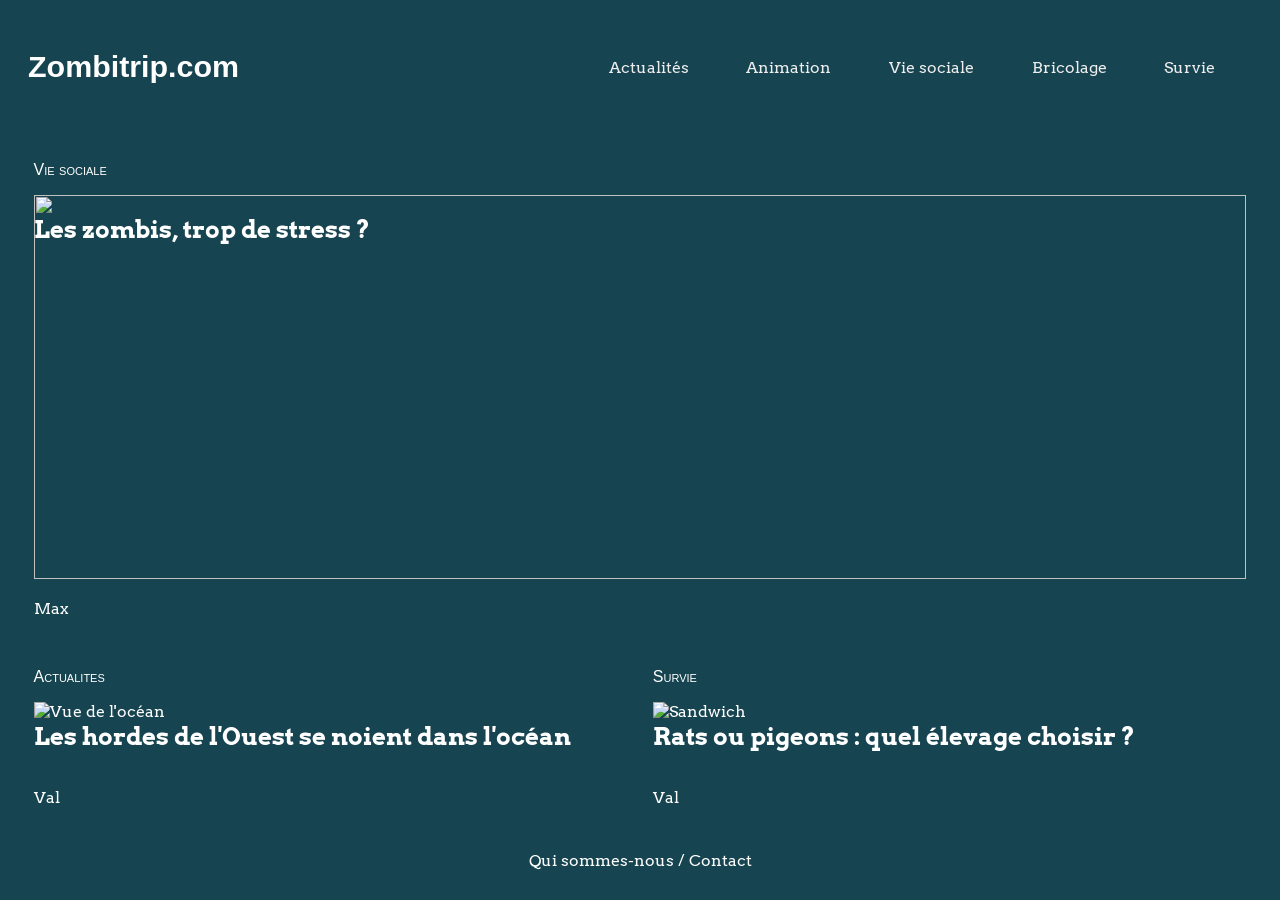
==== index.html @ 49b4bd7b "Add new article's card to accueil" ====
<!DOCTYPE html>
<html lang="en">
  <head>
    <meta charset="UTF-8">
    <meta name="viewport" content="width=device-width, initial-scale=1.0">
    <title>Zombitrip</title>
    <meta name="author" content="Miguel, Clovis, Valérie, Maxime">
    <link href="https://gauzy.fr/css/_reset.css" rel="stylesheet">
    <link href="https://fonts.googleapis.com/css2?family=Arvo&display=swap" rel="stylesheet">
    <link href="https://gauzy.fr/fonts/Adler.css" rel="stylesheet">
    <link rel="stylesheet" href ="./main.css">
  </head>
<body>

<header>
  <h1><a href="/" title="Retour à la page d'accueil" ><span>Zombitrip.com</span></a></h1>

  <nav class="navbar">
    <input id="menu-toggle" class="menu-toggle" type="checkbox" />
    <label for="menu-toggle">
      <span class="icon-menu"><img src='https://gauzy.fr/osburger.svg' height='40' width='40'/></span>
      <span class="icon-cross"><img src='https://gauzy.fr/osburger.svg' height='40' width='40'/></span>
    </label>
    <ul>
      <li>
        <a href="/actualites.html" title="Actualités">Actualités</a>
      </li>
      <li>
        <a href="/animation.html" title="Animation">Animation</a>
      </li>
      <li>
        <a href="/vie-sociale.html" title="Vie sociale">Vie sociale</a>
      </li>
      <li>
        <a href="/bricolage.html" title="Bricolage">Bricolage</a>
      </li>
      <li>
        <a href="/survie.html" title="Survie">Survie</a>
      </li>
    </ul>
  </nav>
</header>



<section id="actualites">

  <article class="card">
    <h2>
      <a href="les-zombis-trop-de-stress.html">
        Les zombis, trop de stress ?
      </a>
    </h2>
    <h3 class="chapo">
      Depuis le cataclysme zombi, le monde peine à se reconstruire. Il faut apprendre à vivre avec les zombies qui partagent notre quotidien. Dans ce chaos ambiant, certains tentent de trouver un équilibre.<br>
      Aujourd'hui nous allons à la rencontre de <em>Benoît Pubert</em> professeur de Yoga pour zombie. 
    </h3>
    <p class="categorie">
      <a href="/vie-sociale.html">
        Vie sociale
      </a>
    </p>
    <p class="date-created">
      <a href="les-zombis-trop-de-stress.html">
        <time datetime="2052-10-07T13:55:05.134Z">
          6 octobre 2020
        </time>
      </a>
    </p>
    <p class="author-name">
      Max
    </p>
    <picture>
      <img src="#" alt="" title="" />
    </picture>
  </article>

  <article class="card">
    <h2>
      <a href="/les-hordes-de-louest-se-noient-dans-locean.html" title="">
        Les hordes de l'Ouest se noient dans l'océan
      </a>
    </h2>
    <h3 class="chapo">
      Le bruit des vagues aidant, les Bretons seront bientôt débarassés d'une autre vague... celle des zombies.
    </h3>
    <p class="categorie">
      <a href="/actualites.html">
        Actualites
      </a>
    </p>
    <p class="date-created">
      <a href="/les-hordes-de-louest-se-noient-dans-locean.html" title="">
        <time datetime="2052-10-06T11:44:38.242Z">
          6 octobre 2020
        </time>
      </a>
    </p>
    <p class="author-name">
      Val
    </p>
    <picture>
      <img src="/img/hordes-bretagne-ocean.jpg" alt="Vue de l'océan" />
    </picture>
  </article>

  <article class="card">
    <h2>
      <a href="/rats-ou-pigeons-quel-elevage-choisir.html" title="">
        Rats ou pigeons : quel élevage choisir ?
      </a>
    </h2>
    <h3 class="chapo">
      L’hiver arrive et le gibier se fait rare… Il est grand temps de commencer un élevage, si vous ne l’avez pas déjà fait !
    </h3>
    <p class="categorie">
      <a href="/survie.html">
        Survie
      </a>
    </p>
    <p class="date-created">
      <time datetime="2052-10-05T09:59:23.312Z">
        5 octobre 2052
      </time>
    </p>
    <p class="author-name">
      Val
    </p>
    <picture>
      <img src="/img/elevage-sandwich.jpg" alt="Sandwich" />
    </picture>
  </article>

</section>

<footer>
  <p><a href="/contact.html" title="A propos / Nous contacter">Qui sommes-nous / Contact</a></p>
</footer>
    
</body>
</html>
---- main.css ----
body{
  background-color:#164450;
  color:#fff;
  font-family: 'Arvo', serif;
}
a{
  text-decoration:none;
  color: #fff;
}
blockquote {
  font-style: italic;
  font-size: 1.1em;
  padding: .5em;
  margin: .5em;
  border-left: .25em solid #2e4450;
}

/*     CSS NAVBAR & OSBURGER     */

header h1{
  flex-grow: 1;
  font-size:1.9em;
  z-index:25;
}

.icon-menu{
  display:inline-block;
}
.icon-menu:before {
  height:50px;
  width:auto;
}

/* anim osburger */
@keyframes osmove{
  0%{rotate: 2deg;}
  100%{rotate: -3deg;}
}
.icon-menu img:hover {
  transform-origin : center center;
  animation-name: osmove;
  animation-duration: 0.05s;
  animation-iteration-count: 5;
  animation-direction: alternate;
  animation-fill-mode:backwards;
}
/* ------------ */

.navbar .logo{
  max-height:2.9em;
  padding:0.1em;
}
.navbar {
  position: relative;
  display: flex;
  color: #ccc;
  height: 2.9em;
  align-items: center;
  padding: 0.5em;
  font-size:1.1em;
}

.navbar ul {
  max-height: 0;
  width:100%;
  position: fixed;
  background: hsla(192, 57%, 20%, 0.849);
  top: 3.9em;
  right: 0;
  padding: 0;
  margin: 0;
  overflow: hidden;
  z-index:20;
}

.navbar ul li {
  list-style-type: none;
  text-align:center;
}

.navbar a {
  display: inline-block;
  color: #eee;
  text-decoration: none;
  padding: 0.5em 1em;
}

.navbar input[type="checkbox"] {
  display: none;
}

/* anim osburger menu deployed */
@keyframes osburgerdeployed{
  0%{max-height: 0;}
  100%{max-height: 100vh;}
}

.navbar input[type="checkbox"]:checked ~ ul {
  animation-name: osburgerdeployed;
  animation-duration: 3s;
  animation-fill-mode:both;
}
/* ----------------------- */

.navbar input[type="checkbox"] + label span[class^="icon-"] {
  display: none;
  font-size:2em;
}

.navbar input[type="checkbox"]:not(:checked) + label .icon-menu {
  display: inline;
}

.navbar input[type="checkbox"]:checked + label .icon-cross {
  display: inline;
}

.navbar span {
  display: inline-block;
}

/*     END CSS NAVBAR & OSBURGER    */

/*  FOOTER  */

body > footer{
  position:fixed;
  text-align:center;
  width:100%;
  height:40px;
  bottom:0;
  background-color:#164450;
}
body > footer p{
  position:relative;
  top:10px;
  font-size:1em;
}
footer a{
  color:#fff;
}
/* END FOOTER */

/* BREACK POINT 1 */
@media screen and (min-width:720px){
    .navbar label{
      display: none;
    }
    .navbar ul{
      position:relative;
    }
    .navbar .logo{
      flex-direction:row;
    }
    .navbar, .navbar ul{
      display:flex;
    }

    .navbar ul{
      width:100%;
      top:auto;
      max-height:none;
      background:none;
      justify-content:flex-end;
    }
    
    header h1{
      flex-grow: initial;
    }
    .navbar {
      font-size:0.8em;
    }

}
/* ============ */

/* BREACK POINT 2 */
@media screen and (min-width:966px){
  .navbar ul li{
    padding: 0 1vw;
  }
  .navbar {
    font-size:1em;
  }
  body > footer{
    position:relative;}
}
/* ============ */

h1 a,
.card .categorie, #categories h2 {
  text-decoration: none;
  color:#fff;
  font-family: 'Adler', 'Adler-webfont', sans-serif;
}

body > header{
  display: flex;
  justify-content:space-between;
  padding: 20px;
  align-items: center;
}

.card h3, 
.card .date-created, 
.author-name, 
.card .chapo{
  display: none;
}

/* .actu-image img{
  height:30vh; 
  position: absolute;
  width: 100%;
  object-fit: cover;
  z-index: -1;
} */

#actualites,
#related > div {
  display: grid;
  grid-template: auto / 1fr 1fr;
  grid-gap: 2vh 2vw;
  align-items: stretch;
  margin: 2vh 2vw;
  /* display: flex; */
  /* flex-wrap: wrap; */
  /*justify-content:space-around;
  position:relative; */
}
.card {
  position: relative;
  display: grid;
  grid-template: auto 1fr auto / auto;
  /* flex: 1; */
/*   max-width: 48vw;
  margin:0;
  display: flex;
  flex-direction: column;
  flex-wrap: wrap;
  position: relative; */
}

.card h2 {
  grid-row: 2 / 3;
  grid-column: 1 / 2;
}
.card .categorie {
  font-variant: small-caps;
}

.card picture {
  grid-row: 2 / 3;
  grid-column: 1 / -1;
  width: 100%;
  z-index: -1;
}
.card img {
  width: 100%;
  height: 46vw;
  object-fit: cover;
}

#actualites .card:first-of-type, #related .card:first-of-type {
  grid-row: 1 / 2;
  grid-column: 1 / 3;
  /* display: flex;
  position : relative;
  height:30vh;
  width: 100%; */
}
#actualites .card:first-of-type h2, #related .card:first-of-type h2 {
  /* grid-row: 2 / 3; */
  /* position: absolute;
  color:black;
  z-index:  1;
  margin:2vw; */
}

#actualites .card:first-of-type p, #related .card:first-of-type p {
  /* position :absolute; */
}

#actualites .card:first-of-type img, #related .card:first-of-type img {
  height: 30vw;
}

/* 
article h2{
  width: 80%;
  margin-top: 10%;
  font-size: calc(1em + .5vw);
  font-size: smaller;
  text-overflow: ellipsis;
  white-space: nowrap;
  overflow: hidden;
  
  
  
}



@media screen & (min-width:500px){
  .card h3, .card .date-created, .author-name{
    display:block;
  }
  
} */

#categories h2 {
  font-size:2.7em;
  text-align:center;
}

.article {
  /* context needed */
}

.article > header {
  text-align: center;
}

.article > header h2 {
  font-size: 2em;
}

.chapo {
  font-size: 1.1em;  
  font-weight: 500;
}

.date-created,
.author-name {
  display: inline-block;
}

.content,
.article > footer > section {
  margin: 5vh 5vw;
}

.content p,
.content blockquote{
  margin: .8em 0;
  text-align: justify;
  hyphens: auto;
  line-height: 1.25;
}

.content em {
  font-style: normal;
  font-weight: 500;
}

.content strong {
  font-style: normal;  
  font-weight: 500; 
}

picture {
  display: block;
}

picture img {
  width: 100%;
  height: 50vh;
  object-fit: cover;
}

figure {
  margin: 0;
}
figure img {
  max-width: 90vw;
  max-height: 90vh;
}

.author-presentation {
  border-radius: .5em;
  padding: 1em;
  background-color: #2e4450;
  box-shadow: .2em .2em .25em hsla(0, 0%, 0%, .25);
}

.related {
  display: flex;
  flex-flow: column nowrap;
}
.related .card {
  flex-grow: 1;
}

@media screen and (min-width: 720px) {
  picture img {
    height: 40vw;
  }
  figure {
    float: left;
    margin: 0 1em .25em 0;
  }
  figure:nth-of-type(2n) {
    float: right;
    margin: 0 0 .25em 1em;
  }
  .article > footer {
    clear: both;
  }
}


/*CATEGORIES*/
#categories h2 {
  margin-bottom:0.8em;
}
#categories .card h3{
  display: inline-block;
}
#categories .card h3{
  font-size:2em;
}
#categories .author-name{
  text-align:right;
}
#categories .card {
  margin-bottom:2em;
}
#categories h3{
  font-family: 'Arvo', serif;
}
#categories .card:last-child {
  margin-bottom: 5em;
}


/* CATEGORIES BREACK POINT 1 */
@media screen and (min-width:720px){
  #categories {
    display:flex;
    flex-wrap:wrap;
  }
  #categories h2 {
    width:100%;
  }
  #categories .card{
    width:47%;
    margin:1%;
  }
  #categories .card:nth-last-child(2) {
    margin-bottom: 5em;
  }
}

/* CATEGORIES BREACK POINT 2 */
@media screen and (min-width:966px){
  #categories img {
    max-height:30vh;
  }
  #categories .chapo, #categories .date-created{
    display: inline-block;
  }
  #categories .card h3{
    position: relative;
    text-shadow: 0 0 0.2em #000, 0 0 0.2em #000, 0 0 0.2em #000;
    left: 5%;
    width:90%;
    height:0;
    top:170px;
  }
}
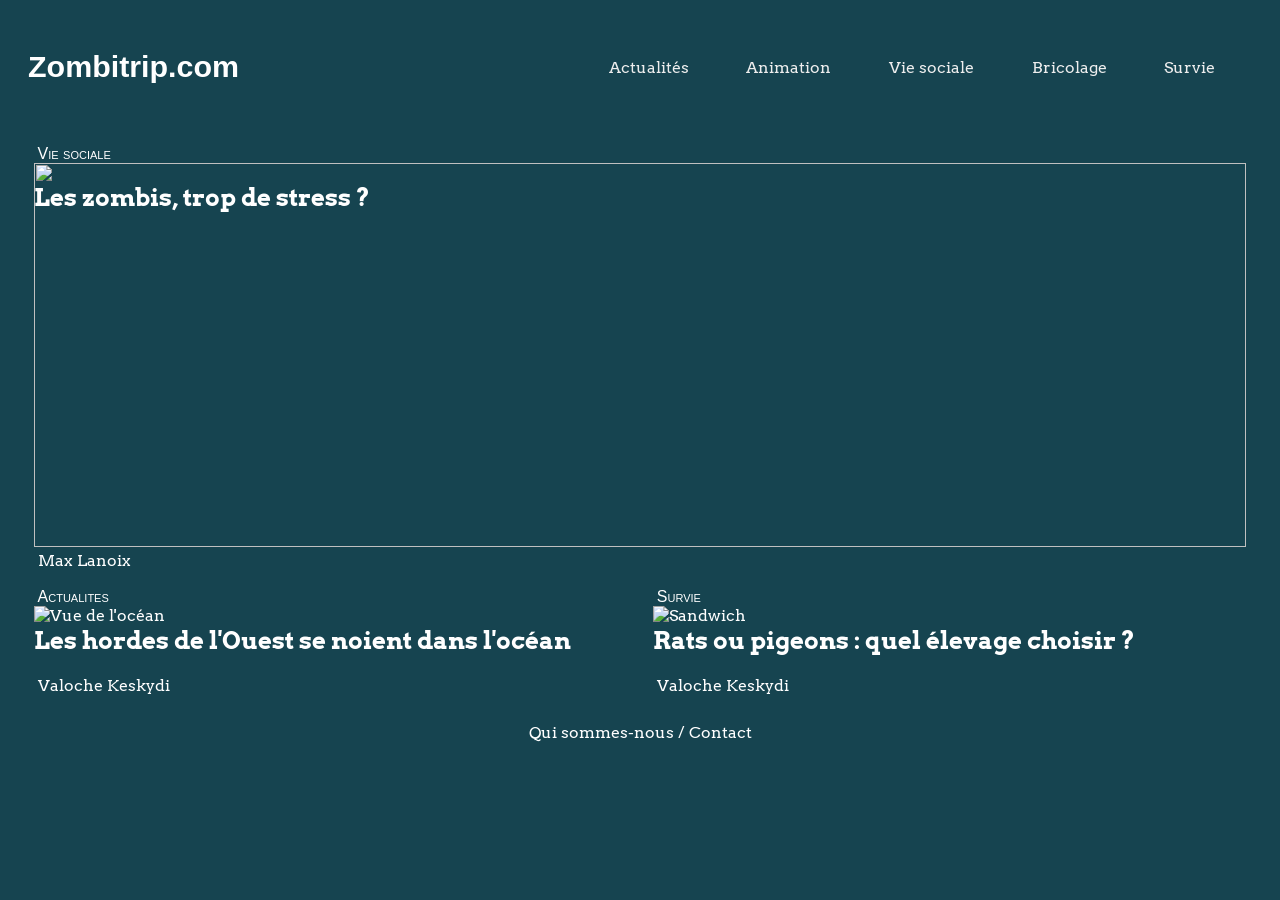
==== commit e27d4e3c: "Update author names" ====
--- a/index.html
+++ b/index.html
@@ -68,7 +68,7 @@
       </a>
     </p>
     <p class="author-name">
-      Max
+      Max Lanoix
     </p>
     <picture>
       <img src="#" alt="" title="" />
@@ -97,7 +97,7 @@
       </a>
     </p>
     <p class="author-name">
-      Val
+      Valoche Keskydi
     </p>
     <picture>
       <img src="/img/hordes-bretagne-ocean.jpg" alt="Vue de l'océan" />
@@ -124,7 +124,7 @@
       </time>
     </p>
     <p class="author-name">
-      Val
+      Valoche Keskydi
     </p>
     <picture>
       <img src="/img/elevage-sandwich.jpg" alt="Sandwich" />
--- a/main.css
+++ b/main.css
@@ -313,10 +313,6 @@
   text-align:center;
 }
 
-.article {
-  /* context needed */
-}
-
 .article > header {
   text-align: center;
 }
@@ -326,13 +322,16 @@
 }
 
 .chapo {
-  font-size: 1.1em;  
+  font-size: 1.15em;  
   font-weight: 500;
-}
-
+  margin: 1em 0;
+}
+
+.categorie,
 .date-created,
 .author-name {
   display: inline-block;
+  margin: 0 .25em;
 }
 
 .content,
@@ -348,6 +347,11 @@
   line-height: 1.25;
 }
 
+.content h4 {
+  font-size: 1.25em;
+  margin: 1em 0 .25em;
+}
+
 .content em {
   font-style: normal;
   font-weight: 500;
@@ -399,17 +403,85 @@
     float: left;
     margin: 0 1em .25em 0;
   }
+  figure img {
+    max-width: 45vw;
+  }
   figure:nth-of-type(2n) {
     float: right;
     margin: 0 0 .25em 1em;
   }
+
   .article > footer {
     clear: both;
   }
 }
 
-
-/*CATEGORIES*/
+/* css contact form  */
+
+input[type=text],
+select,
+textarea {
+  background-color: white;
+  width: 100%;
+  padding: 12px;
+  border: 1px solid #ccc;
+  border-radius: 4px;
+  box-sizing: border-box;
+  margin-top: 6px;
+  margin-bottom: 16px;
+  resize: vertical;
+}
+
+input[type=submit] {
+  background-color: #461202;
+  color: white;
+  padding: 12px 18px;
+  border: none;
+  border-radius: 12px;
+  cursor: pointer;
+  -webkit-border-radius: 12px;
+  -moz-border-radius: 12px;
+  -ms-border-radius: 12px;
+  -o-border-radius: 12px;
+}
+
+input[type=submit]:hover {
+  background-color: #bebebe;
+}
+
+.container {
+  border-radius: 5px;
+  background-color: #2e4450;
+  ;
+  padding: 20px;
+}
+
+@media screen and (min-width:720px) {
+  input {
+   
+    width: 10%;
+  }
+
+  .inlineP {
+    display: flex;
+    justify-content: space-between;
+
+
+  }
+
+  .inlineP p {
+
+    width: 48%;
+
+
+  }
+}
+
+/* CATEGORIES */
+#categories{
+  max-width:95%;
+  margin:auto;
+}
 #categories h2 {
   margin-bottom:0.8em;
 }
@@ -418,23 +490,55 @@
 }
 #categories .card h3{
   font-size:2em;
+  z-index: 30;
 }
 #categories .author-name{
-  text-align:right;
+  display:none;
 }
 #categories .card {
   margin-bottom:2em;
 }
+#categories .card > .bloc-article {
+  position:relative;
+}
 #categories h3{
   font-family: 'Arvo', serif;
 }
 #categories .card:last-child {
   margin-bottom: 5em;
 }
+#categories .bouton-article{
+  background-color: #164450;
+  padding:1.8% 4.5%;
+  position:absolute;
+  bottom:1em;
+  right:1em;
+  font-size:1.3em;
+}
+.lire-article{
+  display:none;
+}
+.lire-article-mobile{
+  display: block;
+  text-align: center;
+  font-size: 2em;
+  top: -62px;
+  position: relative;
+  background-color: #164450;
+  padding: 2% 6%;
+  margin: 0 auto;
+  width: 60%;
+}
+
+
+/* à supprimer ? garder certains style pour les breack-points ?*/
 
 
 /* CATEGORIES BREACK POINT 1 */
 @media screen and (min-width:720px){
+  #categories{
+    max-width:100%;
+  }
   #categories {
     display:flex;
     flex-wrap:wrap;
@@ -444,10 +548,19 @@
   }
   #categories .card{
     width:47%;
-    margin:1%;
+    margin:1.5%;
+  }
+  #categories .card > .bloc-article {
+    top:0;
+  }
+  #categories .bouton-article{
+    bottom:3em;
   }
   #categories .card:nth-last-child(2) {
     margin-bottom: 5em;
+  }
+  .lire-article-mobile{
+
   }
 }
 
@@ -458,13 +571,236 @@
   }
   #categories .chapo, #categories .date-created{
     display: inline-block;
+    margin-bottom: 1em;
+  }
+  #categories .chapo:after{
+    content:" (...)";
   }
   #categories .card h3{
-    position: relative;
+    position: absolute;
     text-shadow: 0 0 0.2em #000, 0 0 0.2em #000, 0 0 0.2em #000;
     left: 5%;
     width:90%;
-    height:0;
-    top:170px;
-  }
+    bottom:35%;
+  }
+  .lire-article{
+    padding:1.1% 4.5%;
+    margin:0;
+    background-color: #164450;
+    font-size: 0.4em;
+    font-variant: normal;
+    text-align: center;
+    text-shadow:none;
+    display:inline;
+    position:relative;
+    bottom:0.5em;
+    left:1em;
+  }
+
+  .lire-article-mobile{
+    display:none;
+  }
+  #categories .author-name{
+    display:inline-block;
+    text-align:right;
+  }
+
+}
+
+
+/** About css**/
+.mission{
+   
+  display: grid;
+  grid-template-columns: 10% 1fr 1fr
+  grid-template-rows: 8% 1fr 1fr ;
+  grid-auto-columns: auto;
+  position: relative;
+  margin-bottom: 0;
+}
+.titre{
+  grid-row: 1/2;
+  grid-column: 1/3;
+  justify-self: center;
+  position: relative;
+}
+
+.mission h2{
+  font-size: 3em;
+}
+.picmission{
+  grid-column: 1/3;
+  grid-row: 2/3;
+  margin-top: 10%;
+  position: relative;
+}
+.mission img{
+width: 60%;
+border-radius: 10px;
+text-align: end;
+
+}
+
+.resumer{
+  grid-column: 1/4;
+  grid-row: 3/4;
+  margin-bottom: 0;
+}
+
+.biographie{
+  display: grid;
+  grid-template-columns: 1fr 1fr ;
+  grid-template-rows: 5% 1fr 1fr 1fr 1fr;
+  margin-top: 0;
+  margin-bottom: 0;
+  font-size: 60%;
+  
+  
+}
+
+.team{
+  grid-column: 1/4;
+  grid-row: 1/2;
+  justify-self: center;
+  margin-top: 20%;
+}
+
+article:nth-of-type(1).bio{
+  grid-column: 1/3;
+  grid-row: 2/3;
+}
+
+article:nth-of-type(2).bio{
+  grid-column: 1/3;
+  grid-row: 3/4;
+}
+
+article:nth-of-type(3).bio{
+  grid-column: 1/3;
+  grid-row: 4/5;
+}
+article:nth-of-type(4).bio{
+  grid-column: 1/3;
+  grid-row: 5/6;
+}
+
+
+
+.bio{
+  
+  display: grid;
+  grid-template-columns: 1fr 1fr 1fr;
+  grid-template-rows: 1fr 1fr 1fr fr;
+  margin-bottom: 5%;
+  margin :3%;
+  margin-top: 8%;
+}
+
+
+
+.bio:nth-of-type(odd) picture{
+  grid-column: 1/3;
+  grid-row: 2/3;
+  
+ 
+}
+
+.bio:nth-of-type(even) picture{
+  grid-column: 2/4;
+  grid-row: 2/3;
+  text-align: right;
+}
+
+.bio:nth-of-type(odd) .quote{
+  grid-column: 3/4;
+  grid-row: 2/3;
+  justify-self: left;
+  
+  
+}
+
+.bio:nth-of-type(even) .quote{
+  grid-column: 1/2;
+  grid-row: 2/3;
+  justify-self: center;
+  align-self: center;
+  margin-left: 10%;
+  
+}
+.nom{
+  grid-column: 1/5;
+  grid-row: 1/2;
+}
+
+.resume{
+  grid-column: 1/5;
+  grid-row: 3/5;
+  justify-self: right;
+  align-content: center;
+  position: relative;
+  margin-bottom: 20%;
+}
+
+
+/* BREACK POINT  */
+
+@media screen and (min-width: 720px){
+
+  .mission{
+      grid-template-columns: 1fr 1fr;
+      grid-row: 1fr 1fr;
+  }
+
+
+.titre{
+  grid-column: 1/3;
+  grid-row: 1/2;
+  
+}
+.mission h2{
+  font-size: 5EM;
+
+}   
+.picmission{
+  margin-top: 10%;
+}
+
+.mission img{
+  width: 40%;
+  align-content: start;
+  grid-column: 1/3;
+  grid-row: 2/3;
+  margin-bottom: 0;
+}
+
+section .resumer{
+  grid-column: 2/3;
+  grid-row: 2/3;
+  font-size: 1.9em;
+  justify-self: right;
+  align-self: center;
+}
+
+.quote{
+  font-size: 3em;
+}
+
+.team{
+  margin-top: 15%;
+  font-size: 4em;
+
+}
+
+.bio h3{
+  font-size: 3em;
+}
+
+.bio p{
+  font-size: 1.9em;
+}
+
+.bio  img{
+  width: 60%; 
+}
+
 }
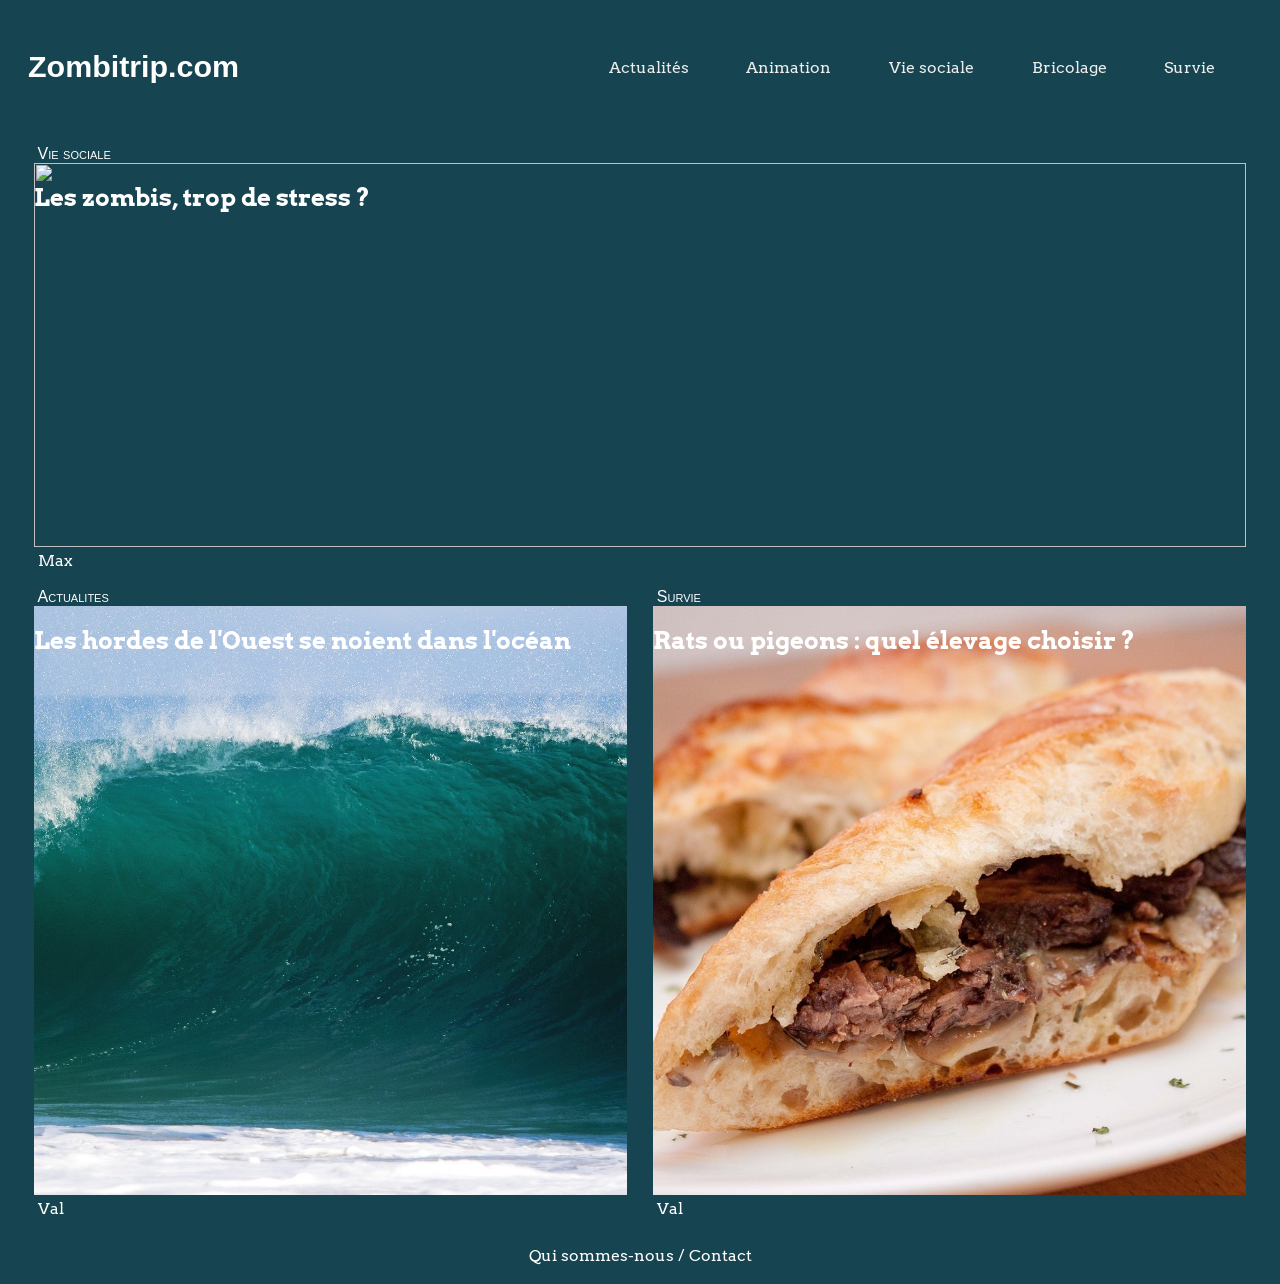
==== commit e66f9233: "Fix validator error : img alt for hamburger" ====
--- a/index.html
+++ b/index.html
@@ -18,8 +18,8 @@
   <nav class="navbar">
     <input id="menu-toggle" class="menu-toggle" type="checkbox" />
     <label for="menu-toggle">
-      <span class="icon-menu"><img src='https://gauzy.fr/osburger.svg' height='40' width='40'/></span>
-      <span class="icon-cross"><img src='https://gauzy.fr/osburger.svg' height='40' width='40'/></span>
+      <span class="icon-menu"><img src='https://gauzy.fr/osburger.svg' height='40' width='40' alt="Menu"/></span>
+      <span class="icon-cross"><img src='https://gauzy.fr/osburger.svg' height='40' width='40' alt="Menu"/></span>
     </label>
     <ul>
       <li>
@@ -68,7 +68,7 @@
       </a>
     </p>
     <p class="author-name">
-      Max Lanoix
+      Max
     </p>
     <picture>
       <img src="#" alt="" title="" />
@@ -97,7 +97,7 @@
       </a>
     </p>
     <p class="author-name">
-      Valoche Keskydi
+      Val
     </p>
     <picture>
       <img src="/img/hordes-bretagne-ocean.jpg" alt="Vue de l'océan" />
@@ -124,7 +124,7 @@
       </time>
     </p>
     <p class="author-name">
-      Valoche Keskydi
+      Val
     </p>
     <picture>
       <img src="/img/elevage-sandwich.jpg" alt="Sandwich" />
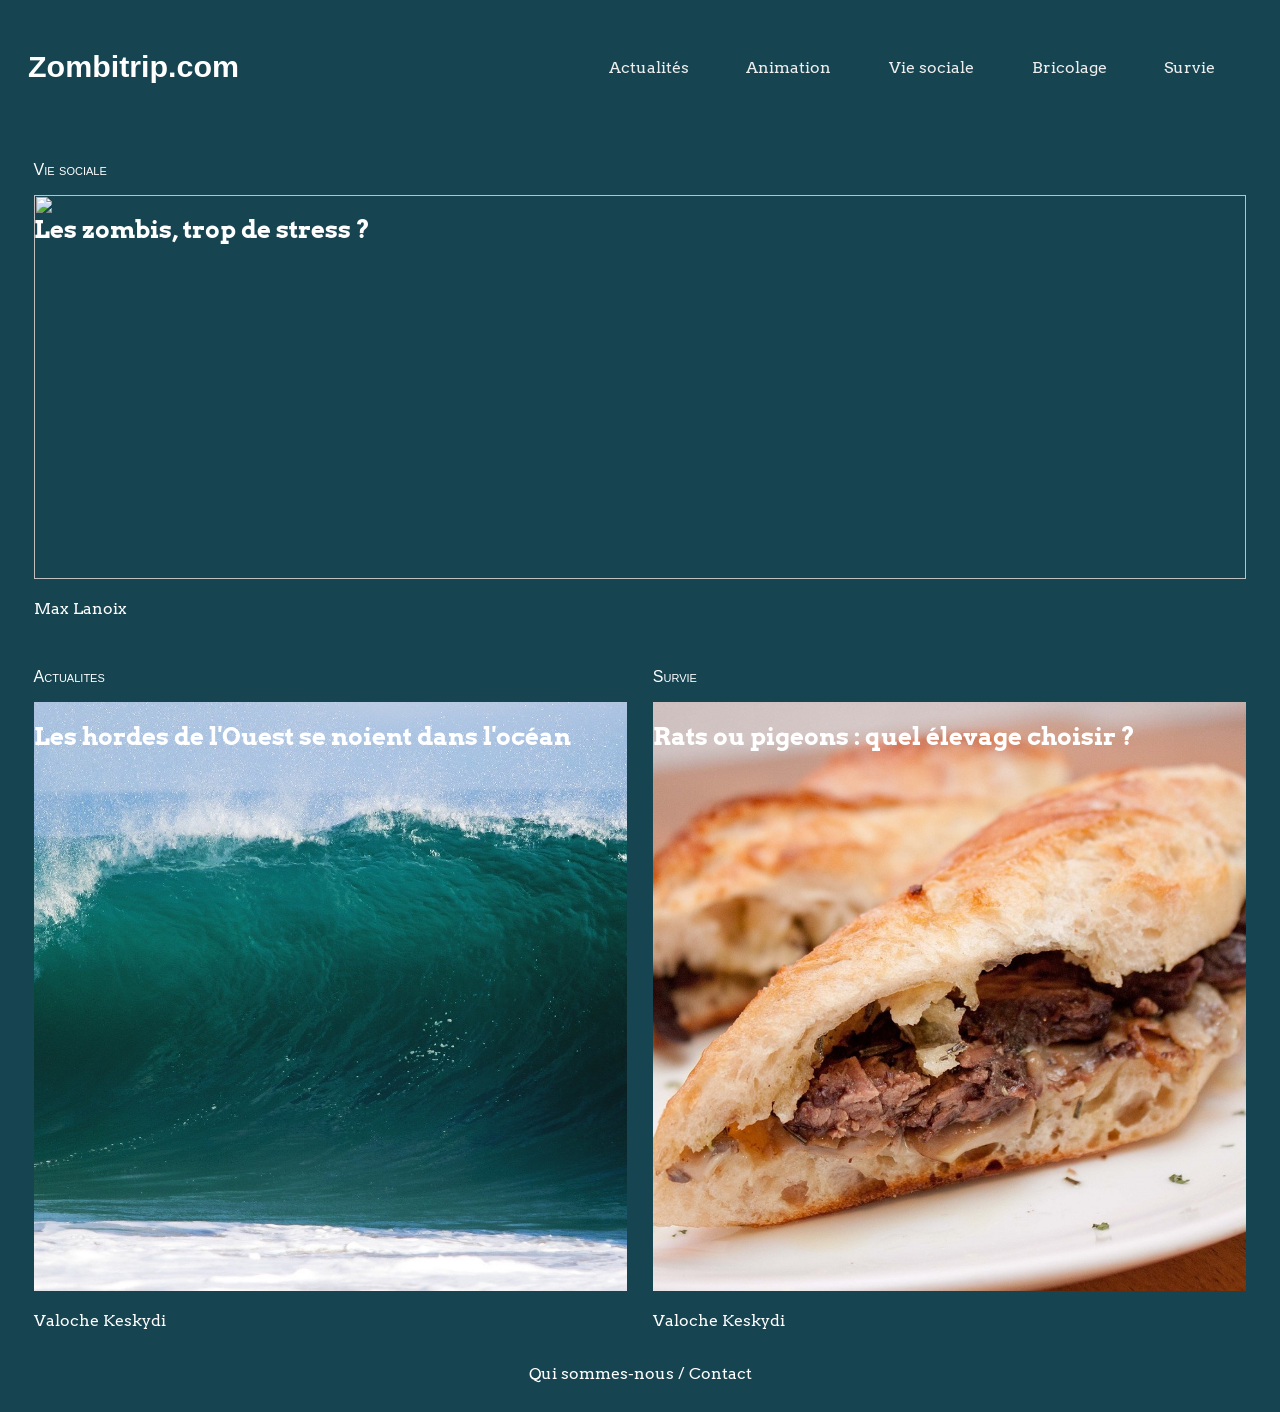
==== commit a8a3f6d4: "Merge branch 'articles'" ====
--- a/index.html
+++ b/index.html
@@ -68,7 +68,7 @@
       </a>
     </p>
     <p class="author-name">
-      Max
+      Max Lanoix
     </p>
     <picture>
       <img src="#" alt="" title="" />
@@ -97,7 +97,7 @@
       </a>
     </p>
     <p class="author-name">
-      Val
+      Valoche Keskydi
     </p>
     <picture>
       <img src="/img/hordes-bretagne-ocean.jpg" alt="Vue de l'océan" />
@@ -124,7 +124,7 @@
       </time>
     </p>
     <p class="author-name">
-      Val
+      Valoche Keskydi
     </p>
     <picture>
       <img src="/img/elevage-sandwich.jpg" alt="Sandwich" />
--- a/main.css
+++ b/main.css
@@ -131,14 +131,19 @@
   bottom:0;
   background-color:#164450;
 }
-body > footer p{
+body > footer ul li{
   position:relative;
   top:10px;
   font-size:1em;
 }
-footer a{
-  color:#fff;
-}
+
+body > footer .navbar-footer ul {
+  justify-content:space-evenly;
+  display:flex;
+  flex-direction:row;
+}
+
+
 /* END FOOTER */
 
 /* BREACK POINT 1 */
@@ -183,7 +188,8 @@
     font-size:1em;
   }
   body > footer{
-    position:relative;}
+    position:relative;
+  }
 }
 /* ============ */
 
@@ -313,6 +319,10 @@
   text-align:center;
 }
 
+.article {
+  /* context needed */
+}
+
 .article > header {
   text-align: center;
 }
@@ -322,16 +332,13 @@
 }
 
 .chapo {
-  font-size: 1.15em;  
+  font-size: 1.1em;  
   font-weight: 500;
-  margin: 1em 0;
-}
-
-.categorie,
+}
+
 .date-created,
 .author-name {
   display: inline-block;
-  margin: 0 .25em;
 }
 
 .content,
@@ -347,11 +354,6 @@
   line-height: 1.25;
 }
 
-.content h4 {
-  font-size: 1.25em;
-  margin: 1em 0 .25em;
-}
-
 .content em {
   font-style: normal;
   font-weight: 500;
@@ -403,79 +405,15 @@
     float: left;
     margin: 0 1em .25em 0;
   }
-  figure img {
-    max-width: 45vw;
-  }
   figure:nth-of-type(2n) {
     float: right;
     margin: 0 0 .25em 1em;
   }
-
   .article > footer {
     clear: both;
   }
 }
 
-/* css contact form  */
-
-input[type=text],
-select,
-textarea {
-  background-color: white;
-  width: 100%;
-  padding: 12px;
-  border: 1px solid #ccc;
-  border-radius: 4px;
-  box-sizing: border-box;
-  margin-top: 6px;
-  margin-bottom: 16px;
-  resize: vertical;
-}
-
-input[type=submit] {
-  background-color: #461202;
-  color: white;
-  padding: 12px 18px;
-  border: none;
-  border-radius: 12px;
-  cursor: pointer;
-  -webkit-border-radius: 12px;
-  -moz-border-radius: 12px;
-  -ms-border-radius: 12px;
-  -o-border-radius: 12px;
-}
-
-input[type=submit]:hover {
-  background-color: #bebebe;
-}
-
-.container {
-  border-radius: 5px;
-  background-color: #2e4450;
-  ;
-  padding: 20px;
-}
-
-@media screen and (min-width:720px) {
-  input {
-   
-    width: 10%;
-  }
-
-  .inlineP {
-    display: flex;
-    justify-content: space-between;
-
-
-  }
-
-  .inlineP p {
-
-    width: 48%;
-
-
-  }
-}
 
 /* CATEGORIES */
 #categories{
@@ -531,7 +469,6 @@
 }
 
 
-/* à supprimer ? garder certains style pour les breack-points ?*/
 
 
 /* CATEGORIES BREACK POINT 1 */
@@ -608,199 +545,9 @@
 }
 
 
-/** About css**/
-.mission{
-   
-  display: grid;
-  grid-template-columns: 10% 1fr 1fr
-  grid-template-rows: 8% 1fr 1fr ;
-  grid-auto-columns: auto;
-  position: relative;
-  margin-bottom: 0;
-}
-.titre{
-  grid-row: 1/2;
-  grid-column: 1/3;
-  justify-self: center;
-  position: relative;
-}
-
-.mission h2{
-  font-size: 3em;
-}
-.picmission{
-  grid-column: 1/3;
-  grid-row: 2/3;
-  margin-top: 10%;
-  position: relative;
-}
-.mission img{
-width: 60%;
-border-radius: 10px;
-text-align: end;
-
-}
-
-.resumer{
-  grid-column: 1/4;
-  grid-row: 3/4;
-  margin-bottom: 0;
-}
-
-.biographie{
-  display: grid;
-  grid-template-columns: 1fr 1fr ;
-  grid-template-rows: 5% 1fr 1fr 1fr 1fr;
-  margin-top: 0;
-  margin-bottom: 0;
-  font-size: 60%;
-  
-  
-}
-
-.team{
-  grid-column: 1/4;
-  grid-row: 1/2;
-  justify-self: center;
-  margin-top: 20%;
-}
-
-article:nth-of-type(1).bio{
-  grid-column: 1/3;
-  grid-row: 2/3;
-}
-
-article:nth-of-type(2).bio{
-  grid-column: 1/3;
-  grid-row: 3/4;
-}
-
-article:nth-of-type(3).bio{
-  grid-column: 1/3;
-  grid-row: 4/5;
-}
-article:nth-of-type(4).bio{
-  grid-column: 1/3;
-  grid-row: 5/6;
-}
-
-
-
-.bio{
-  
-  display: grid;
-  grid-template-columns: 1fr 1fr 1fr;
-  grid-template-rows: 1fr 1fr 1fr fr;
-  margin-bottom: 5%;
-  margin :3%;
-  margin-top: 8%;
-}
-
-
-
-.bio:nth-of-type(odd) picture{
-  grid-column: 1/3;
-  grid-row: 2/3;
-  
- 
-}
-
-.bio:nth-of-type(even) picture{
-  grid-column: 2/4;
-  grid-row: 2/3;
-  text-align: right;
-}
-
-.bio:nth-of-type(odd) .quote{
-  grid-column: 3/4;
-  grid-row: 2/3;
-  justify-self: left;
-  
-  
-}
-
-.bio:nth-of-type(even) .quote{
-  grid-column: 1/2;
-  grid-row: 2/3;
-  justify-self: center;
-  align-self: center;
-  margin-left: 10%;
-  
-}
-.nom{
-  grid-column: 1/5;
-  grid-row: 1/2;
-}
-
-.resume{
-  grid-column: 1/5;
-  grid-row: 3/5;
-  justify-self: right;
-  align-content: center;
-  position: relative;
-  margin-bottom: 20%;
-}
-
-
-/* BREACK POINT  */
-
-@media screen and (min-width: 720px){
-
-  .mission{
-      grid-template-columns: 1fr 1fr;
-      grid-row: 1fr 1fr;
-  }
-
-
-.titre{
-  grid-column: 1/3;
-  grid-row: 1/2;
-  
-}
-.mission h2{
-  font-size: 5EM;
-
-}   
-.picmission{
-  margin-top: 10%;
-}
-
-.mission img{
-  width: 40%;
-  align-content: start;
-  grid-column: 1/3;
-  grid-row: 2/3;
-  margin-bottom: 0;
-}
-
-section .resumer{
-  grid-column: 2/3;
-  grid-row: 2/3;
-  font-size: 1.9em;
-  justify-self: right;
-  align-self: center;
-}
-
-.quote{
-  font-size: 3em;
-}
-
-.team{
-  margin-top: 15%;
-  font-size: 4em;
-
-}
-
-.bio h3{
-  font-size: 3em;
-}
-
-.bio p{
-  font-size: 1.9em;
-}
-
-.bio  img{
-  width: 60%; 
-}
-
+/* rainbow mode */
+.rainbow{
+  background: linear-gradient(217deg, rgba(255,0,0,.8), rgba(255,0,0,0) 70.71%),
+            linear-gradient(127deg, rgba(0,255,0,.8), rgba(0,255,0,0) 70.71%),
+            linear-gradient(336deg, rgba(0,0,255,.8), rgba(0,0,255,0) 70.71%);
 }
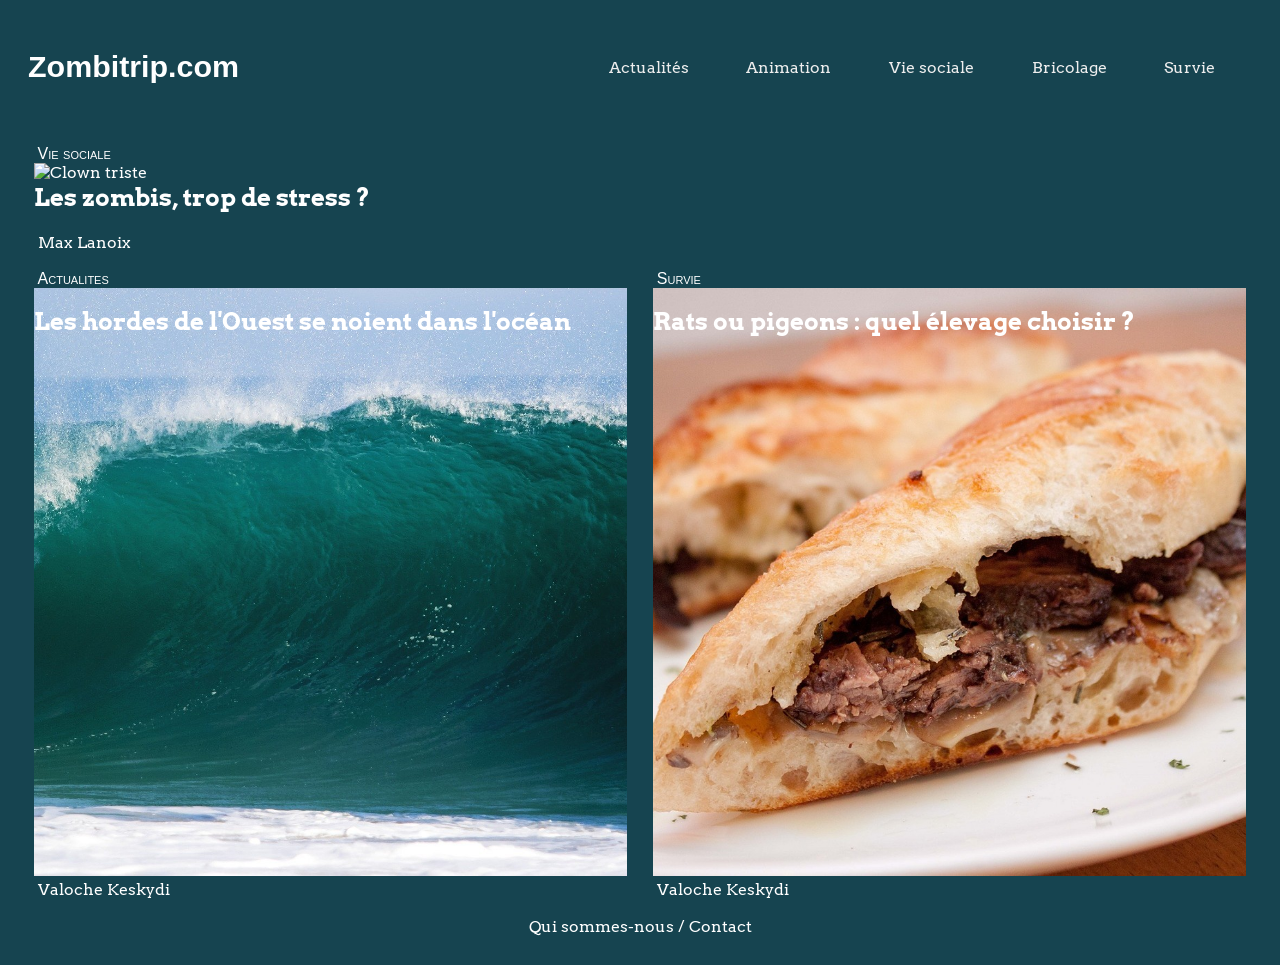
==== commit b9b4d114: "Add img to `les-zombis-trop-de-stress.html`" ====
--- a/index.html
+++ b/index.html
@@ -18,8 +18,8 @@
   <nav class="navbar">
     <input id="menu-toggle" class="menu-toggle" type="checkbox" />
     <label for="menu-toggle">
-      <span class="icon-menu"><img src='https://gauzy.fr/osburger.svg' height='40' width='40' alt="Menu"/></span>
-      <span class="icon-cross"><img src='https://gauzy.fr/osburger.svg' height='40' width='40' alt="Menu"/></span>
+      <span class="icon-menu"><img src='https://gauzy.fr/osburger.svg' height='40' width='40'/></span>
+      <span class="icon-cross"><img src='https://gauzy.fr/osburger.svg' height='40' width='40'/></span>
     </label>
     <ul>
       <li>
@@ -71,7 +71,7 @@
       Max Lanoix
     </p>
     <picture>
-      <img src="#" alt="" title="" />
+      <img src="https://v1ggtw.db.files.1drv.com/[base64]?width=2250&height=1500&cropmode=none" alt="Clown triste" title="Photo: conttonbro" />
     </picture>
   </article>
 
--- a/main.css
+++ b/main.css
@@ -319,10 +319,6 @@
   text-align:center;
 }
 
-.article {
-  /* context needed */
-}
-
 .article > header {
   text-align: center;
 }
@@ -332,13 +328,16 @@
 }
 
 .chapo {
-  font-size: 1.1em;  
+  font-size: 1.15em;  
   font-weight: 500;
-}
-
+  margin: 1em 0;
+}
+
+.categorie,
 .date-created,
 .author-name {
   display: inline-block;
+  margin: 0 .25em;
 }
 
 .content,
@@ -354,6 +353,11 @@
   line-height: 1.25;
 }
 
+.content h4 {
+  font-size: 1.25em;
+  margin: 1em 0 .25em;
+}
+
 .content em {
   font-style: normal;
   font-weight: 500;
@@ -405,15 +409,79 @@
     float: left;
     margin: 0 1em .25em 0;
   }
+  figure img {
+    max-width: 45vw;
+  }
   figure:nth-of-type(2n) {
     float: right;
     margin: 0 0 .25em 1em;
   }
+
   .article > footer {
     clear: both;
   }
 }
 
+/* css contact form  */
+
+input[type=text],
+select,
+textarea {
+  background-color: white;
+  width: 100%;
+  padding: 12px;
+  border: 1px solid #ccc;
+  border-radius: 4px;
+  box-sizing: border-box;
+  margin-top: 6px;
+  margin-bottom: 16px;
+  resize: vertical;
+}
+
+input[type=submit] {
+  background-color: #461202;
+  color: white;
+  padding: 12px 18px;
+  border: none;
+  border-radius: 12px;
+  cursor: pointer;
+  -webkit-border-radius: 12px;
+  -moz-border-radius: 12px;
+  -ms-border-radius: 12px;
+  -o-border-radius: 12px;
+}
+
+input[type=submit]:hover {
+  background-color: #bebebe;
+}
+
+.container {
+  border-radius: 5px;
+  background-color: #2e4450;
+  ;
+  padding: 20px;
+}
+
+@media screen and (min-width:720px) {
+  input {
+   
+    width: 10%;
+  }
+
+  .inlineP {
+    display: flex;
+    justify-content: space-between;
+
+
+  }
+
+  .inlineP p {
+
+    width: 48%;
+
+
+  }
+}
 
 /* CATEGORIES */
 #categories{
@@ -518,7 +586,7 @@
     text-shadow: 0 0 0.2em #000, 0 0 0.2em #000, 0 0 0.2em #000;
     left: 5%;
     width:90%;
-    bottom:35%;
+    bottom:6%;
   }
   .lire-article{
     padding:1.1% 4.5%;
@@ -545,9 +613,215 @@
 }
 
 
+/** About css**/
+.mission{
+   
+  display: grid;
+  grid-template-columns: 10% 1fr 1fr
+  grid-template-rows: 8% 1fr 1fr ;
+  grid-auto-columns: auto;
+  position: relative;
+  margin-bottom: 0;
+}
+.titre{
+  grid-row: 1/2;
+  grid-column: 1/3;
+  justify-self: center;
+  position: relative;
+}
+
+.mission h2{
+  font-size: 3em;
+}
+.picmission{
+  grid-column: 1/3;
+  grid-row: 2/3;
+  margin-top: 10%;
+  position: relative;
+}
+.mission img{
+width: 60%;
+border-radius: 10px;
+text-align: end;
+
+}
+
+.resumer{
+  grid-column: 1/4;
+  grid-row: 3/4;
+  margin-bottom: 0;
+}
+
+.biographie{
+  display: grid;
+  grid-template-columns: 1fr 1fr ;
+  grid-template-rows: 5% 1fr 1fr 1fr 1fr;
+  margin-top: 0;
+  margin-bottom: 0;
+  font-size: 60%;
+  
+  
+}
+
+.team{
+  grid-column: 1/4;
+  grid-row: 1/2;
+  justify-self: center;
+  margin-top: 20%;
+}
+
+article:nth-of-type(1).bio{
+  grid-column: 1/3;
+  grid-row: 2/3;
+}
+
+article:nth-of-type(2).bio{
+  grid-column: 1/3;
+  grid-row: 3/4;
+}
+
+article:nth-of-type(3).bio{
+  grid-column: 1/3;
+  grid-row: 4/5;
+}
+article:nth-of-type(4).bio{
+  grid-column: 1/3;
+  grid-row: 5/6;
+}
+
+
+
+.bio{
+  
+  display: grid;
+  grid-template-columns: 1fr 1fr 1fr;
+  grid-template-rows: 1fr 1fr 1fr fr;
+  margin-bottom: 5%;
+  margin :3%;
+  margin-top: 8%;
+}
+
+
+
+.bio:nth-of-type(odd) picture{
+  grid-column: 1/3;
+  grid-row: 2/3;
+  
+ 
+}
+
+.bio:nth-of-type(even) picture{
+  grid-column: 2/4;
+  grid-row: 2/3;
+  text-align: right;
+}
+
+.bio:nth-of-type(odd) .quote{
+  grid-column: 3/4;
+  grid-row: 2/3;
+  justify-self: left;
+  
+  
+}
+
+.bio:nth-of-type(even) .quote{
+  grid-column: 1/2;
+  grid-row: 2/3;
+  justify-self: center;
+  align-self: center;
+  margin-left: 10%;
+  
+}
+.nom{
+  grid-column: 1/5;
+  grid-row: 1/2;
+}
+
+.resume{
+  grid-column: 1/5;
+  grid-row: 3/5;
+  justify-self: right;
+  align-content: center;
+  position: relative;
+  margin-bottom: 20%;
+}
+
+
+/* BREACK POINT  */
+
+@media screen and (min-width: 720px){
+
+  .mission{
+      grid-template-columns: 1fr 1fr;
+      grid-row: 1fr 1fr;
+  }
+
+
+.titre{
+  grid-column: 1/3;
+  grid-row: 1/2;
+  
+}
+.mission h2{
+  font-size: 5EM;
+
+}   
+.picmission{
+  margin-top: 10%;
+}
+
+.mission img{
+  width: 40%;
+  align-content: start;
+  grid-column: 1/3;
+  grid-row: 2/3;
+  margin-bottom: 0;
+}
+
+section .resumer{
+  grid-column: 2/3;
+  grid-row: 2/3;
+  font-size: 1.9em;
+  justify-self: right;
+  align-self: center;
+}
+
+.quote{
+  font-size: 3em;
+}
+
+.team{
+  margin-top: 15%;
+  font-size: 4em;
+
+}
+
+.bio h3{
+  font-size: 3em;
+}
+
+.bio p{
+  font-size: 1.9em;
+}
+
+.bio  img{
+  width: 60%; 
+}
+
+}
+
+
 /* rainbow mode */
+#toggleRainbow{
+  color:#fff;
+  font-family: 'Arvo', serif;
+}
 .rainbow{
   background: linear-gradient(217deg, rgba(255,0,0,.8), rgba(255,0,0,0) 70.71%),
             linear-gradient(127deg, rgba(0,255,0,.8), rgba(0,255,0,0) 70.71%),
-            linear-gradient(336deg, rgba(0,0,255,.8), rgba(0,0,255,0) 70.71%);
+            linear-gradient(336deg, rgba(0,0,255,.8), rgba(0,0,255,0) 70.71%)!important;
+  color:#240f19;
+}
+.rainbow-footer{
+  background-color: #792b80;
 }
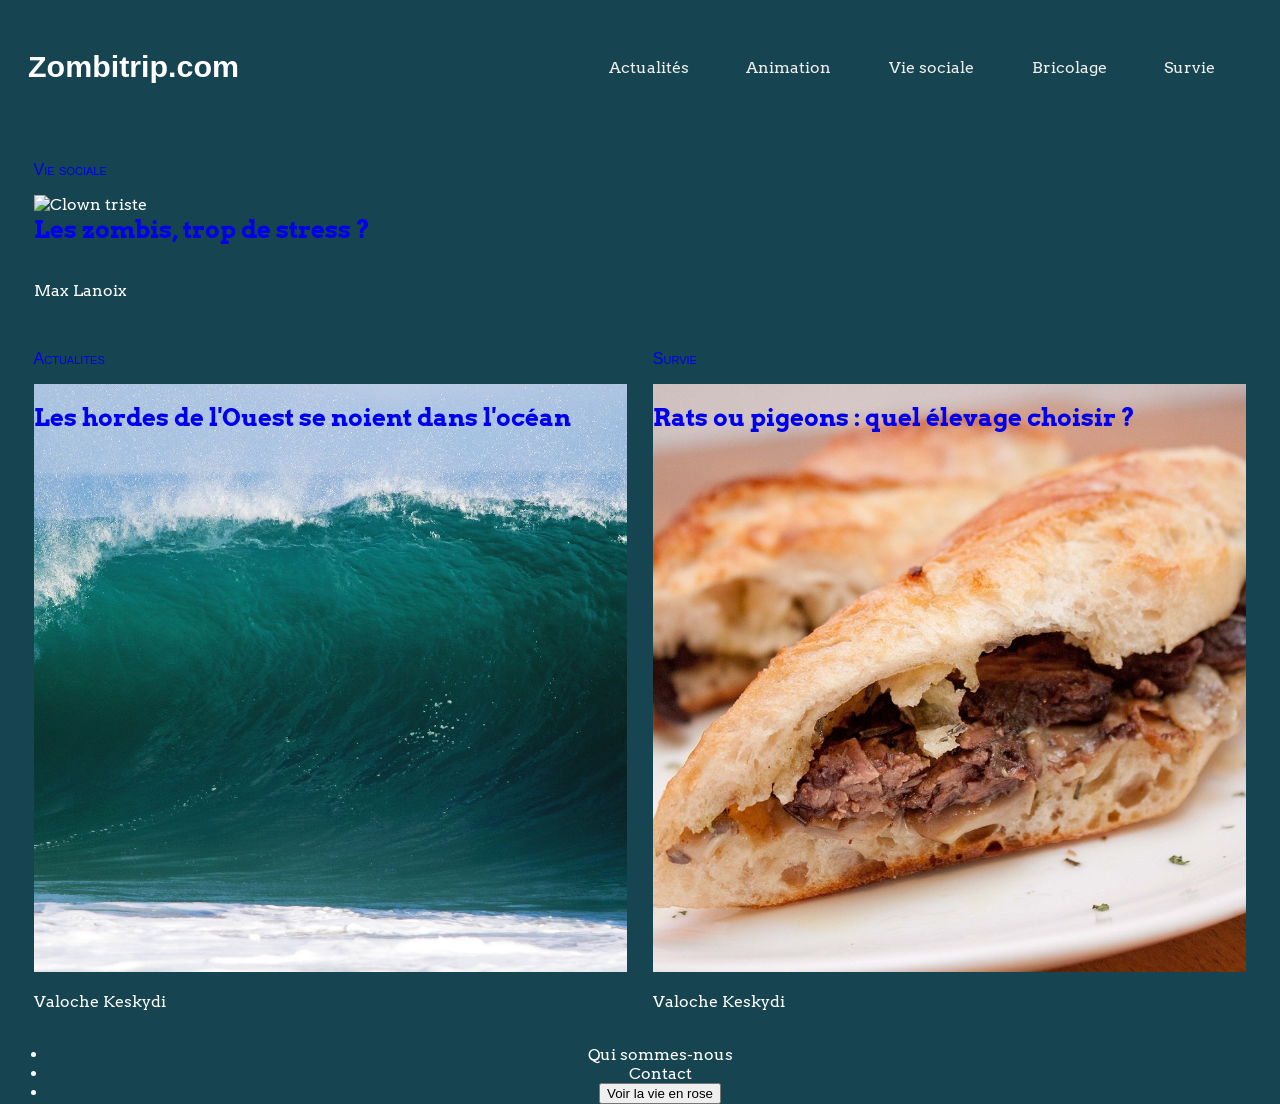
==== commit 7a01a0d2: "update footer on HP" ====
--- a/index.html
+++ b/index.html
@@ -18,8 +18,8 @@
   <nav class="navbar">
     <input id="menu-toggle" class="menu-toggle" type="checkbox" />
     <label for="menu-toggle">
-      <span class="icon-menu"><img src='https://gauzy.fr/osburger.svg' height='40' width='40'/></span>
-      <span class="icon-cross"><img src='https://gauzy.fr/osburger.svg' height='40' width='40'/></span>
+      <span class="icon-menu"><img src='https://gauzy.fr/osburger.svg' height='40' width='40' alt="Menu"/></span>
+      <span class="icon-cross"><img src='https://gauzy.fr/osburger.svg' height='40' width='40' alt="Menu"/></span>
     </label>
     <ul>
       <li>
@@ -134,8 +134,15 @@
 </section>
 
 <footer>
-  <p><a href="/contact.html" title="A propos / Nous contacter">Qui sommes-nous / Contact</a></p>
+  <nav class="navbar-footer">
+    <ul>
+    <li><a href="/about.html" title="A propos / Nous contacter">Qui sommes-nous</a></li> 
+    <li><a href="/contact.html" title="A propos / Nous contacter">Contact</a></li>
+    <li><button id="toggleRainbow">Voir la vie en rose</button></li>
+    </ul>
+  </nav>
 </footer>
+<script src="rainbowmode.js"></script>
     
 </body>
 </html>
--- a/main.css
+++ b/main.css
@@ -5,7 +5,6 @@
 }
 a{
   text-decoration:none;
-  color: #fff;
 }
 blockquote {
   font-style: italic;
@@ -131,19 +130,14 @@
   bottom:0;
   background-color:#164450;
 }
-body > footer ul li{
+body > footer p{
   position:relative;
   top:10px;
   font-size:1em;
 }
-
-body > footer .navbar-footer ul {
-  justify-content:space-evenly;
-  display:flex;
-  flex-direction:row;
-}
-
-
+footer a{
+  color:#fff;
+}
 /* END FOOTER */
 
 /* BREACK POINT 1 */
@@ -188,13 +182,12 @@
     font-size:1em;
   }
   body > footer{
-    position:relative;
-  }
+    position:relative;}
 }
 /* ============ */
 
 h1 a,
-.card .categorie, #categories h2 {
+.card .categorie {
   text-decoration: none;
   color:#fff;
   font-family: 'Adler', 'Adler-webfont', sans-serif;
@@ -267,7 +260,7 @@
   object-fit: cover;
 }
 
-#actualites .card:first-of-type, #related .card:first-of-type {
+.card:first-of-type {
   grid-row: 1 / 2;
   grid-column: 1 / 3;
   /* display: flex;
@@ -275,7 +268,7 @@
   height:30vh;
   width: 100%; */
 }
-#actualites .card:first-of-type h2, #related .card:first-of-type h2 {
+.card:first-of-type h2 {
   /* grid-row: 2 / 3; */
   /* position: absolute;
   color:black;
@@ -283,11 +276,11 @@
   margin:2vw; */
 }
 
-#actualites .card:first-of-type p, #related .card:first-of-type p {
+.card:first-of-type p {
   /* position :absolute; */
 }
 
-#actualites .card:first-of-type img, #related .card:first-of-type img {
+.card:first-of-type img {
   height: 30vw;
 }
 
@@ -314,9 +307,8 @@
   
 } */
 
-#categories h2 {
-  font-size:2.7em;
-  text-align:center;
+.article {
+  /* context needed */
 }
 
 .article > header {
@@ -328,16 +320,13 @@
 }
 
 .chapo {
-  font-size: 1.15em;  
+  font-size: 1.1em;  
   font-weight: 500;
-  margin: 1em 0;
-}
-
-.categorie,
+}
+
 .date-created,
 .author-name {
   display: inline-block;
-  margin: 0 .25em;
 }
 
 .content,
@@ -353,11 +342,6 @@
   line-height: 1.25;
 }
 
-.content h4 {
-  font-size: 1.25em;
-  margin: 1em 0 .25em;
-}
-
 .content em {
   font-style: normal;
   font-weight: 500;
@@ -409,208 +393,16 @@
     float: left;
     margin: 0 1em .25em 0;
   }
-  figure img {
-    max-width: 45vw;
-  }
   figure:nth-of-type(2n) {
     float: right;
     margin: 0 0 .25em 1em;
   }
-
   .article > footer {
     clear: both;
   }
 }
-
-/* css contact form  */
-
-input[type=text],
-select,
-textarea {
-  background-color: white;
-  width: 100%;
-  padding: 12px;
-  border: 1px solid #ccc;
-  border-radius: 4px;
-  box-sizing: border-box;
-  margin-top: 6px;
-  margin-bottom: 16px;
-  resize: vertical;
-}
-
-input[type=submit] {
-  background-color: #461202;
-  color: white;
-  padding: 12px 18px;
-  border: none;
-  border-radius: 12px;
-  cursor: pointer;
-  -webkit-border-radius: 12px;
-  -moz-border-radius: 12px;
-  -ms-border-radius: 12px;
-  -o-border-radius: 12px;
-}
-
-input[type=submit]:hover {
-  background-color: #bebebe;
-}
-
-.container {
-  border-radius: 5px;
-  background-color: #2e4450;
-  ;
-  padding: 20px;
-}
-
-@media screen and (min-width:720px) {
-  input {
-   
-    width: 10%;
-  }
-
-  .inlineP {
-    display: flex;
-    justify-content: space-between;
-
-
-  }
-
-  .inlineP p {
-
-    width: 48%;
-
-
-  }
-}
-
-/* CATEGORIES */
-#categories{
-  max-width:95%;
-  margin:auto;
-}
-#categories h2 {
-  margin-bottom:0.8em;
-}
-#categories .card h3{
-  display: inline-block;
-}
-#categories .card h3{
-  font-size:2em;
-  z-index: 30;
-}
-#categories .author-name{
-  display:none;
-}
-#categories .card {
-  margin-bottom:2em;
-}
-#categories .card > .bloc-article {
-  position:relative;
-}
-#categories h3{
-  font-family: 'Arvo', serif;
-}
-#categories .card:last-child {
-  margin-bottom: 5em;
-}
-#categories .bouton-article{
-  background-color: #164450;
-  padding:1.8% 4.5%;
-  position:absolute;
-  bottom:1em;
-  right:1em;
-  font-size:1.3em;
-}
-.lire-article{
-  display:none;
-}
-.lire-article-mobile{
-  display: block;
-  text-align: center;
-  font-size: 2em;
-  top: -62px;
-  position: relative;
-  background-color: #164450;
-  padding: 2% 6%;
-  margin: 0 auto;
-  width: 60%;
-}
-
-
-
-
-/* CATEGORIES BREACK POINT 1 */
-@media screen and (min-width:720px){
-  #categories{
-    max-width:100%;
-  }
-  #categories {
-    display:flex;
-    flex-wrap:wrap;
-  }
-  #categories h2 {
-    width:100%;
-  }
-  #categories .card{
-    width:47%;
-    margin:1.5%;
-  }
-  #categories .card > .bloc-article {
-    top:0;
-  }
-  #categories .bouton-article{
-    bottom:3em;
-  }
-  #categories .card:nth-last-child(2) {
-    margin-bottom: 5em;
-  }
-  .lire-article-mobile{
-
-  }
-}
-
-/* CATEGORIES BREACK POINT 2 */
-@media screen and (min-width:966px){
-  #categories img {
-    max-height:30vh;
-  }
-  #categories .chapo, #categories .date-created{
-    display: inline-block;
-    margin-bottom: 1em;
-  }
-  #categories .chapo:after{
-    content:" (...)";
-  }
-  #categories .card h3{
-    position: absolute;
-    text-shadow: 0 0 0.2em #000, 0 0 0.2em #000, 0 0 0.2em #000;
-    left: 5%;
-    width:90%;
-    bottom:6%;
-  }
-  .lire-article{
-    padding:1.1% 4.5%;
-    margin:0;
-    background-color: #164450;
-    font-size: 0.4em;
-    font-variant: normal;
-    text-align: center;
-    text-shadow:none;
-    display:inline;
-    position:relative;
-    bottom:0.5em;
-    left:1em;
-  }
-
-  .lire-article-mobile{
-    display:none;
-  }
-  #categories .author-name{
-    display:inline-block;
-    text-align:right;
-  }
-
-}
+<<<<<<< HEAD
+
 
 
 /** About css**/
@@ -640,7 +432,7 @@
   position: relative;
 }
 .mission img{
-width: 60%;
+width: 100%;
 border-radius: 10px;
 text-align: end;
 
@@ -752,46 +544,78 @@
 @media screen and (min-width: 720px){
 
   .mission{
-      grid-template-columns: 1fr 1fr;
-      grid-row: 1fr 1fr;
+    display :grid;
+      grid-template-columns: 1fr 1fr 20%;
+      grid-template-rows: 5% 1fr 20%;
   }
 
 
 .titre{
-  grid-column: 1/3;
+  grid-column: 1/4;
   grid-row: 1/2;
   
 }
 .mission h2{
-  font-size: 5EM;
+  font-size: 3EM;
+  align-self: center;
 
 }   
 .picmission{
-  margin-top: 10%;
+  grid-column: 1/2;
+  grid-row: 2/3;
+  
+  width: 100%;
+  margin-right: 0;
 }
 
 .mission img{
-  width: 40%;
+  width: 100%;
   align-content: start;
-  grid-column: 1/3;
-  grid-row: 2/3;
+  
   margin-bottom: 0;
 }
 
-section .resumer{
-  grid-column: 2/3;
-  grid-row: 2/3;
-  font-size: 1.9em;
-  justify-self: right;
-  align-self: center;
-}
-
-.quote{
+.resumer{
+  font-size: 1.2em;
+  grid-column:2/4 ;
+  grid-row: 2/4 ;
+  margin-left: 10%;
+  margin-top :30%;
+}
+
+
+/** partie biographie **/
+.bio{
+  grid-template-columns: 1fr 1fr 1fr;
+  grid-template-rows: 5% 1fr 1fr;
+  margin-top: 0;
+  margin-bottom: 0;
+  height: 1200px;
+}
+.bio:nth-of-type(odd) .quote{
+  grid-column: 2/4;
+  grid-row: 2/3;
   font-size: 3em;
-}
+  margin-left: 10%;
+  margin-top: 20%;
+  width: 50%;
+  height: 15%;
+ 
+}
+
+
+
+.bio:nth-of-type(even) .quote{
+  grid-column: 1/2;
+  grid-row: 2;
+  font-size: 3em;
+  margin-left: 10%;
+
+}
+
 
 .team{
-  margin-top: 15%;
+  
   font-size: 4em;
 
 }
@@ -800,28 +624,37 @@
   font-size: 3em;
 }
 
+.bio:nth-of-type(even) p{
+  font-size: 1.9em;
+  grid-column: 1/3;
+  grid-row: 2/4;
+  margin-right: 10%;
+  margin-bottom: 0;
+}
+
+
 .bio p{
+  height: 200px;
+}
+.bio:nth-of-type(odd) p{
   font-size: 1.9em;
-}
-
-.bio  img{
-  width: 60%; 
-}
-
-}
-
-
-/* rainbow mode */
-#toggleRainbow{
-  color:#fff;
-  font-family: 'Arvo', serif;
-}
-.rainbow{
-  background: linear-gradient(217deg, rgba(255,0,0,.8), rgba(255,0,0,0) 70.71%),
-            linear-gradient(127deg, rgba(0,255,0,.8), rgba(0,255,0,0) 70.71%),
-            linear-gradient(336deg, rgba(0,0,255,.8), rgba(0,0,255,0) 70.71%)!important;
-  color:#240f19;
-}
-.rainbow-footer{
-  background-color: #792b80;
-}+  grid-column: 1/4;
+  grid-row: 2/3;
+  margin-left: 40%;
+  margin-bottom: 0;
+}
+
+.bio:nth-of-type(odd) img{
+  width: 50%; 
+  grid-column: 1/2;
+  grid-row: 1/4;
+}
+.bio:nth-of-type(even) img{
+  width: 50%; 
+  grid-column: 2/4;
+  grid-row: 1/4;
+}
+
+}
+=======
+>>>>>>> 34717dd0bff1666dd5cdaec9d6324c5866e75adc
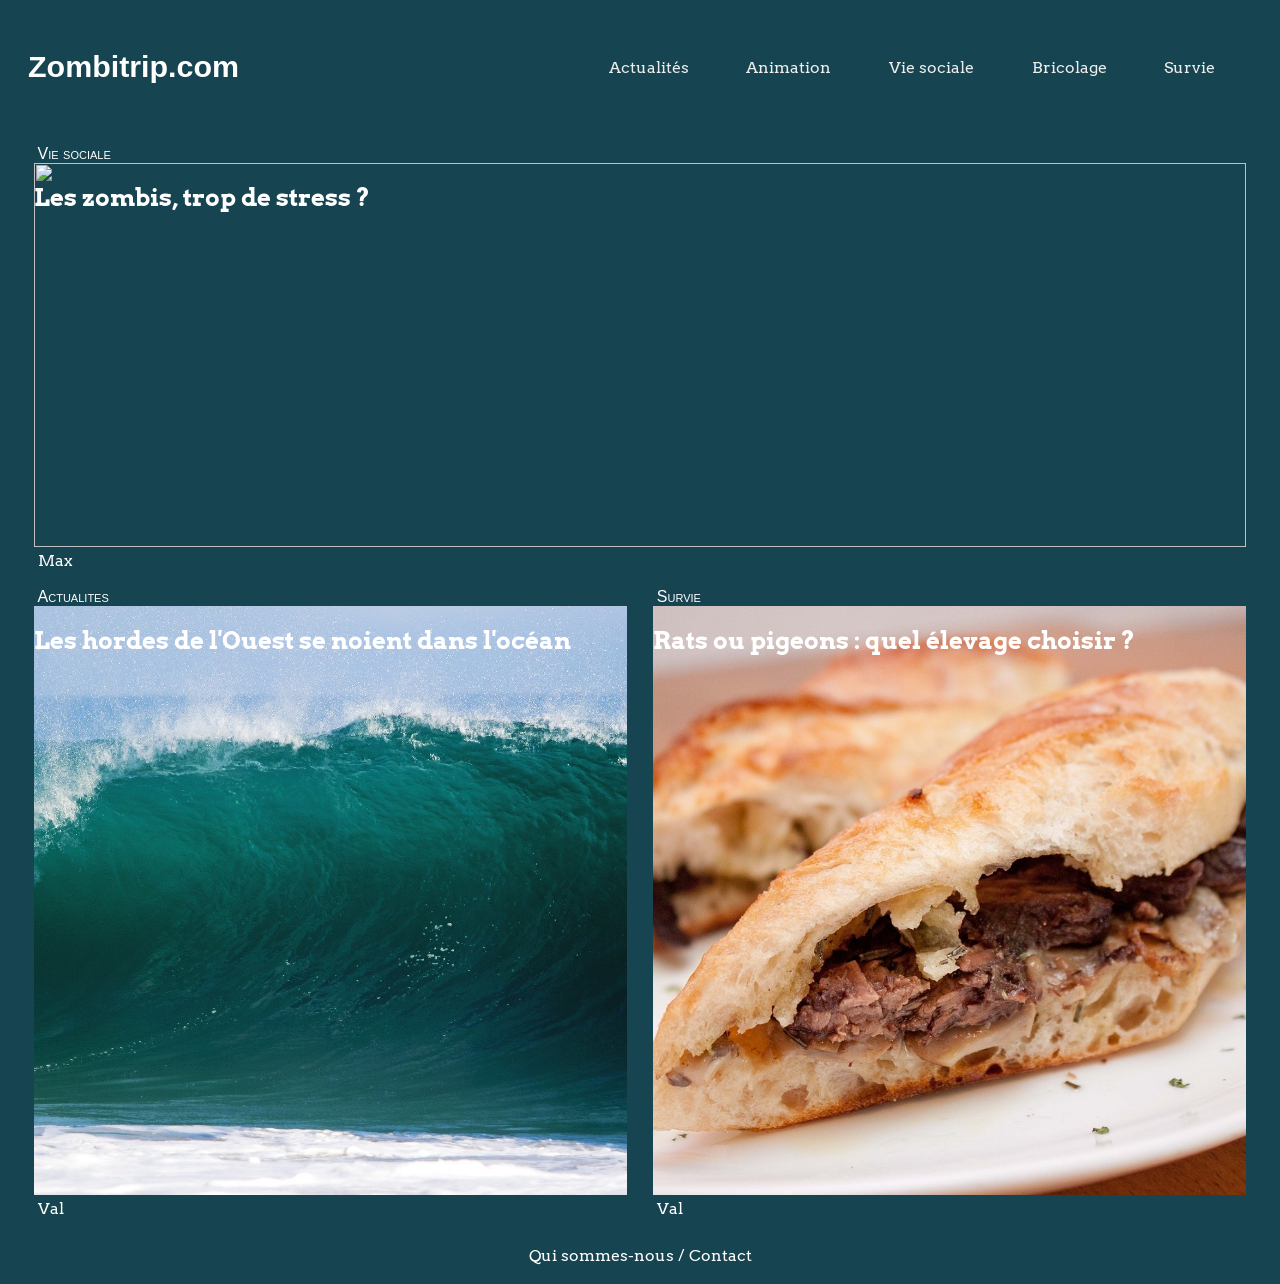
==== commit 9ba28955: "Merge branch 'contact_form' of https://github.com/Estampille/Zombi-Project into contact_form" ====
--- a/index.html
+++ b/index.html
@@ -18,8 +18,8 @@
   <nav class="navbar">
     <input id="menu-toggle" class="menu-toggle" type="checkbox" />
     <label for="menu-toggle">
-      <span class="icon-menu"><img src='https://gauzy.fr/osburger.svg' height='40' width='40' alt="Menu"/></span>
-      <span class="icon-cross"><img src='https://gauzy.fr/osburger.svg' height='40' width='40' alt="Menu"/></span>
+      <span class="icon-menu"><img src='https://gauzy.fr/osburger.svg' height='40' width='40'/></span>
+      <span class="icon-cross"><img src='https://gauzy.fr/osburger.svg' height='40' width='40'/></span>
     </label>
     <ul>
       <li>
@@ -68,10 +68,10 @@
       </a>
     </p>
     <p class="author-name">
-      Max Lanoix
+      Max
     </p>
     <picture>
-      <img src="https://v1ggtw.db.files.1drv.com/[base64]?width=2250&height=1500&cropmode=none" alt="Clown triste" title="Photo: conttonbro" />
+      <img src="#" alt="" title="" />
     </picture>
   </article>
 
@@ -97,7 +97,7 @@
       </a>
     </p>
     <p class="author-name">
-      Valoche Keskydi
+      Val
     </p>
     <picture>
       <img src="/img/hordes-bretagne-ocean.jpg" alt="Vue de l'océan" />
@@ -124,7 +124,7 @@
       </time>
     </p>
     <p class="author-name">
-      Valoche Keskydi
+      Val
     </p>
     <picture>
       <img src="/img/elevage-sandwich.jpg" alt="Sandwich" />
@@ -134,15 +134,8 @@
 </section>
 
 <footer>
-  <nav class="navbar-footer">
-    <ul>
-    <li><a href="/about.html" title="A propos / Nous contacter">Qui sommes-nous</a></li> 
-    <li><a href="/contact.html" title="A propos / Nous contacter">Contact</a></li>
-    <li><button id="toggleRainbow">Voir la vie en rose</button></li>
-    </ul>
-  </nav>
+  <p><a href="/contact.html" title="A propos / Nous contacter">Qui sommes-nous / Contact</a></p>
 </footer>
-<script src="rainbowmode.js"></script>
     
 </body>
 </html>
--- a/main.css
+++ b/main.css
@@ -5,6 +5,7 @@
 }
 a{
   text-decoration:none;
+  color: #fff;
 }
 blockquote {
   font-style: italic;
@@ -307,9 +308,6 @@
   
 } */
 
-.article {
-  /* context needed */
-}
 
 .article > header {
   text-align: center;
@@ -320,13 +318,16 @@
 }
 
 .chapo {
-  font-size: 1.1em;  
+  font-size: 1.15em;  
   font-weight: 500;
-}
-
+  margin: 1em 0;
+}
+
+.categorie,
 .date-created,
 .author-name {
   display: inline-block;
+  margin: 0 .25em;
 }
 
 .content,
@@ -342,6 +343,11 @@
   line-height: 1.25;
 }
 
+.content h4 {
+  font-size: 1.25em;
+  margin: 1em 0 .25em;
+}
+
 .content em {
   font-style: normal;
   font-weight: 500;
@@ -393,268 +399,76 @@
     float: left;
     margin: 0 1em .25em 0;
   }
+  figure img {
+    max-width: 45vw;
+  }
   figure:nth-of-type(2n) {
     float: right;
     margin: 0 0 .25em 1em;
   }
+
   .article > footer {
     clear: both;
   }
 }
-<<<<<<< HEAD
-
-
-
-/** About css**/
-.mission{
+
+/* css contact form  */
+
+input[type=text],
+select,
+textarea {
+  background-color: white;
+  width: 100%;
+  padding: 12px;
+  border: 1px solid #ccc;
+  border-radius: 4px;
+  box-sizing: border-box;
+  margin-top: 6px;
+  margin-bottom: 16px;
+  resize: vertical;
+}
+
+input[type=submit] {
+  background-color: #461202;
+  color: white;
+  padding: 12px 18px;
+  border: none;
+  border-radius: 12px;
+  cursor: pointer;
+  -webkit-border-radius: 12px;
+  -moz-border-radius: 12px;
+  -ms-border-radius: 12px;
+  -o-border-radius: 12px;
+}
+
+input[type=submit]:hover {
+  background-color: #bebebe;
+}
+
+.container {
+  border-radius: 5px;
+  background-color: #2e4450;
+  ;
+  padding: 20px;
+}
+
+@media screen and (min-width:720px) {
+  input {
    
-  display: grid;
-  grid-template-columns: 10% 1fr 1fr
-  grid-template-rows: 8% 1fr 1fr ;
-  grid-auto-columns: auto;
-  position: relative;
-  margin-bottom: 0;
-}
-.titre{
-  grid-row: 1/2;
-  grid-column: 1/3;
-  justify-self: center;
-  position: relative;
-}
-
-.mission h2{
-  font-size: 3em;
-}
-.picmission{
-  grid-column: 1/3;
-  grid-row: 2/3;
-  margin-top: 10%;
-  position: relative;
-}
-.mission img{
-width: 100%;
-border-radius: 10px;
-text-align: end;
-
-}
-
-.resumer{
-  grid-column: 1/4;
-  grid-row: 3/4;
-  margin-bottom: 0;
-}
-
-.biographie{
-  display: grid;
-  grid-template-columns: 1fr 1fr ;
-  grid-template-rows: 5% 1fr 1fr 1fr 1fr;
-  margin-top: 0;
-  margin-bottom: 0;
-  font-size: 60%;
-  
-  
-}
-
-.team{
-  grid-column: 1/4;
-  grid-row: 1/2;
-  justify-self: center;
-  margin-top: 20%;
-}
-
-article:nth-of-type(1).bio{
-  grid-column: 1/3;
-  grid-row: 2/3;
-}
-
-article:nth-of-type(2).bio{
-  grid-column: 1/3;
-  grid-row: 3/4;
-}
-
-article:nth-of-type(3).bio{
-  grid-column: 1/3;
-  grid-row: 4/5;
-}
-article:nth-of-type(4).bio{
-  grid-column: 1/3;
-  grid-row: 5/6;
-}
-
-
-
-.bio{
-  
-  display: grid;
-  grid-template-columns: 1fr 1fr 1fr;
-  grid-template-rows: 1fr 1fr 1fr fr;
-  margin-bottom: 5%;
-  margin :3%;
-  margin-top: 8%;
-}
-
-
-
-.bio:nth-of-type(odd) picture{
-  grid-column: 1/3;
-  grid-row: 2/3;
-  
- 
-}
-
-.bio:nth-of-type(even) picture{
-  grid-column: 2/4;
-  grid-row: 2/3;
-  text-align: right;
-}
-
-.bio:nth-of-type(odd) .quote{
-  grid-column: 3/4;
-  grid-row: 2/3;
-  justify-self: left;
-  
-  
-}
-
-.bio:nth-of-type(even) .quote{
-  grid-column: 1/2;
-  grid-row: 2/3;
-  justify-self: center;
-  align-self: center;
-  margin-left: 10%;
-  
-}
-.nom{
-  grid-column: 1/5;
-  grid-row: 1/2;
-}
-
-.resume{
-  grid-column: 1/5;
-  grid-row: 3/5;
-  justify-self: right;
-  align-content: center;
-  position: relative;
-  margin-bottom: 20%;
-}
-
-
-/* BREACK POINT  */
-
-@media screen and (min-width: 720px){
-
-  .mission{
-    display :grid;
-      grid-template-columns: 1fr 1fr 20%;
-      grid-template-rows: 5% 1fr 20%;
-  }
-
-
-.titre{
-  grid-column: 1/4;
-  grid-row: 1/2;
-  
-}
-.mission h2{
-  font-size: 3EM;
-  align-self: center;
-
-}   
-.picmission{
-  grid-column: 1/2;
-  grid-row: 2/3;
-  
-  width: 100%;
-  margin-right: 0;
-}
-
-.mission img{
-  width: 100%;
-  align-content: start;
-  
-  margin-bottom: 0;
-}
-
-.resumer{
-  font-size: 1.2em;
-  grid-column:2/4 ;
-  grid-row: 2/4 ;
-  margin-left: 10%;
-  margin-top :30%;
-}
-
-
-/** partie biographie **/
-.bio{
-  grid-template-columns: 1fr 1fr 1fr;
-  grid-template-rows: 5% 1fr 1fr;
-  margin-top: 0;
-  margin-bottom: 0;
-  height: 1200px;
-}
-.bio:nth-of-type(odd) .quote{
-  grid-column: 2/4;
-  grid-row: 2/3;
-  font-size: 3em;
-  margin-left: 10%;
-  margin-top: 20%;
-  width: 50%;
-  height: 15%;
- 
-}
-
-
-
-.bio:nth-of-type(even) .quote{
-  grid-column: 1/2;
-  grid-row: 2;
-  font-size: 3em;
-  margin-left: 10%;
-
-}
-
-
-.team{
-  
-  font-size: 4em;
-
-}
-
-.bio h3{
-  font-size: 3em;
-}
-
-.bio:nth-of-type(even) p{
-  font-size: 1.9em;
-  grid-column: 1/3;
-  grid-row: 2/4;
-  margin-right: 10%;
-  margin-bottom: 0;
-}
-
-
-.bio p{
-  height: 200px;
-}
-.bio:nth-of-type(odd) p{
-  font-size: 1.9em;
-  grid-column: 1/4;
-  grid-row: 2/3;
-  margin-left: 40%;
-  margin-bottom: 0;
-}
-
-.bio:nth-of-type(odd) img{
-  width: 50%; 
-  grid-column: 1/2;
-  grid-row: 1/4;
-}
-.bio:nth-of-type(even) img{
-  width: 50%; 
-  grid-column: 2/4;
-  grid-row: 1/4;
-}
-
-}
-=======
->>>>>>> 34717dd0bff1666dd5cdaec9d6324c5866e75adc
+    width: 10%;
+  }
+
+  .inlineP {
+    display: flex;
+    justify-content: space-between;
+
+
+  }
+
+  .inlineP p {
+
+    width: 48%;
+
+
+  }
+}
